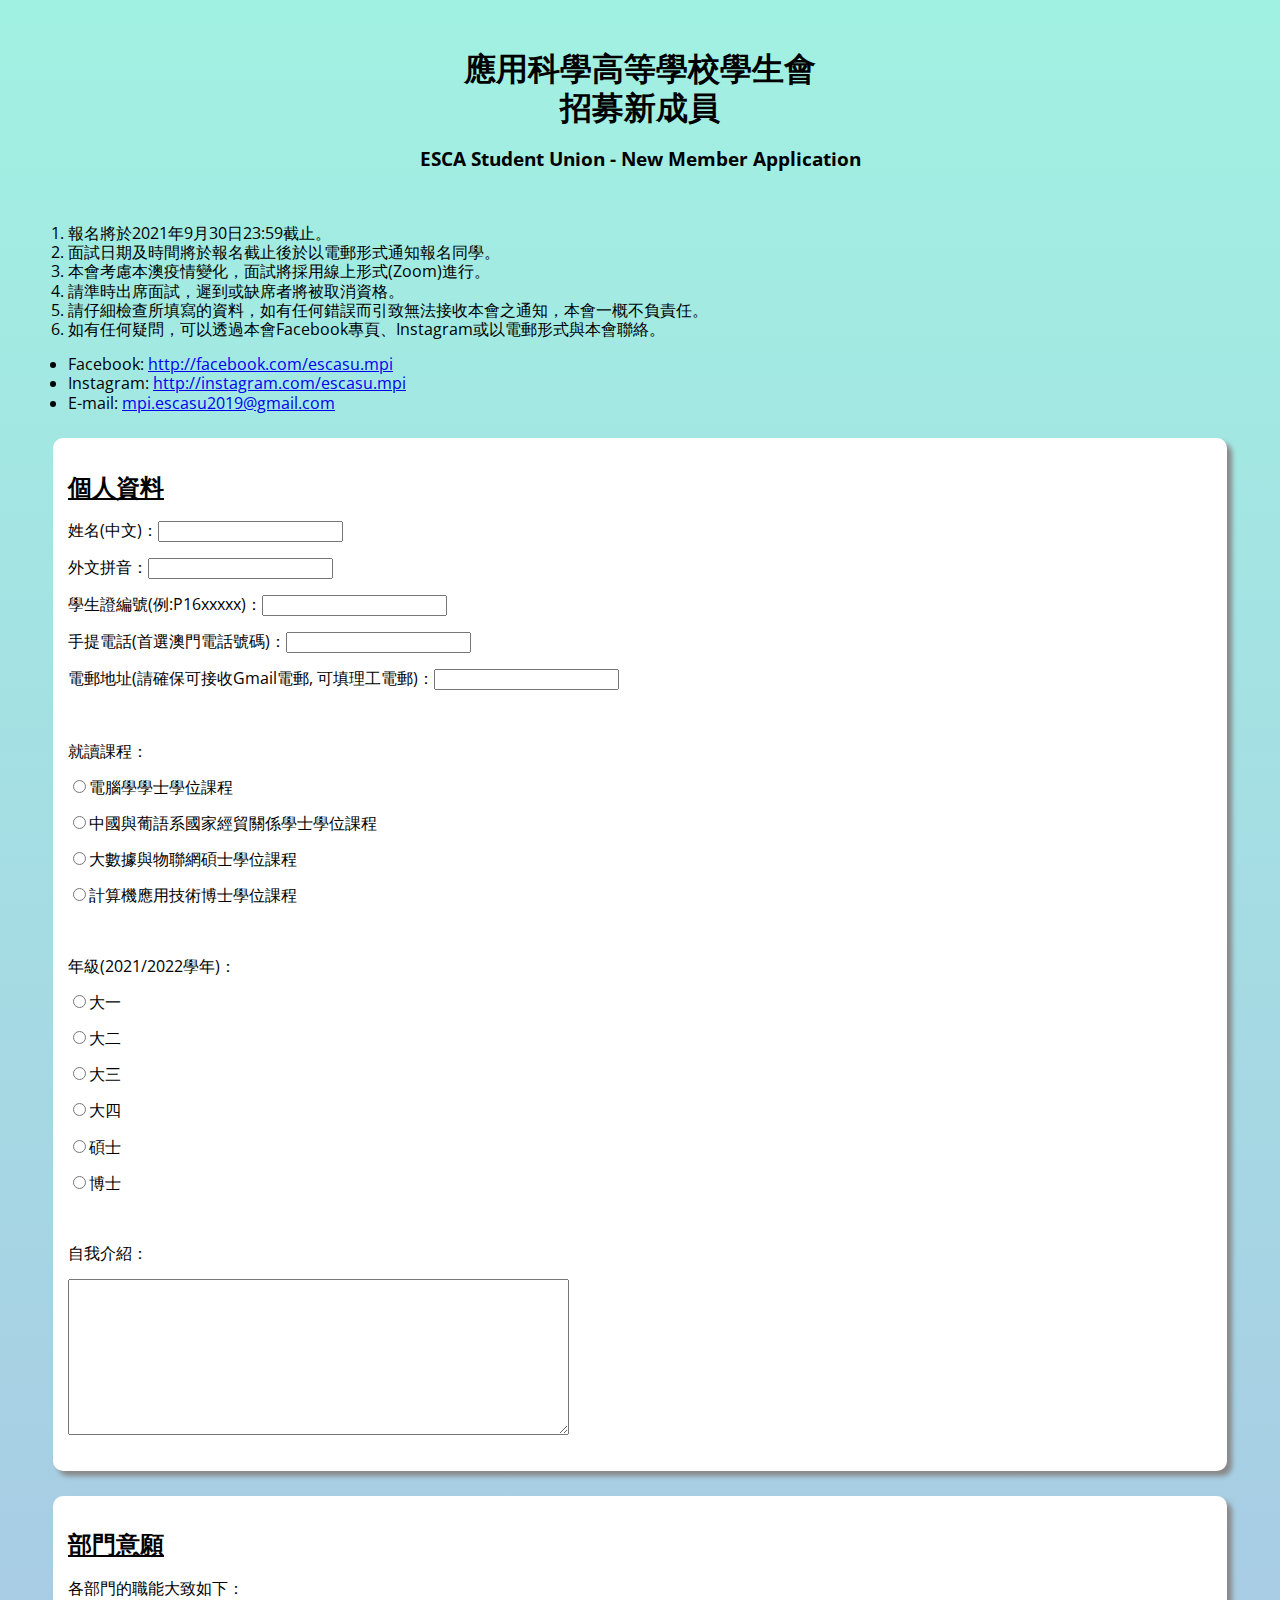
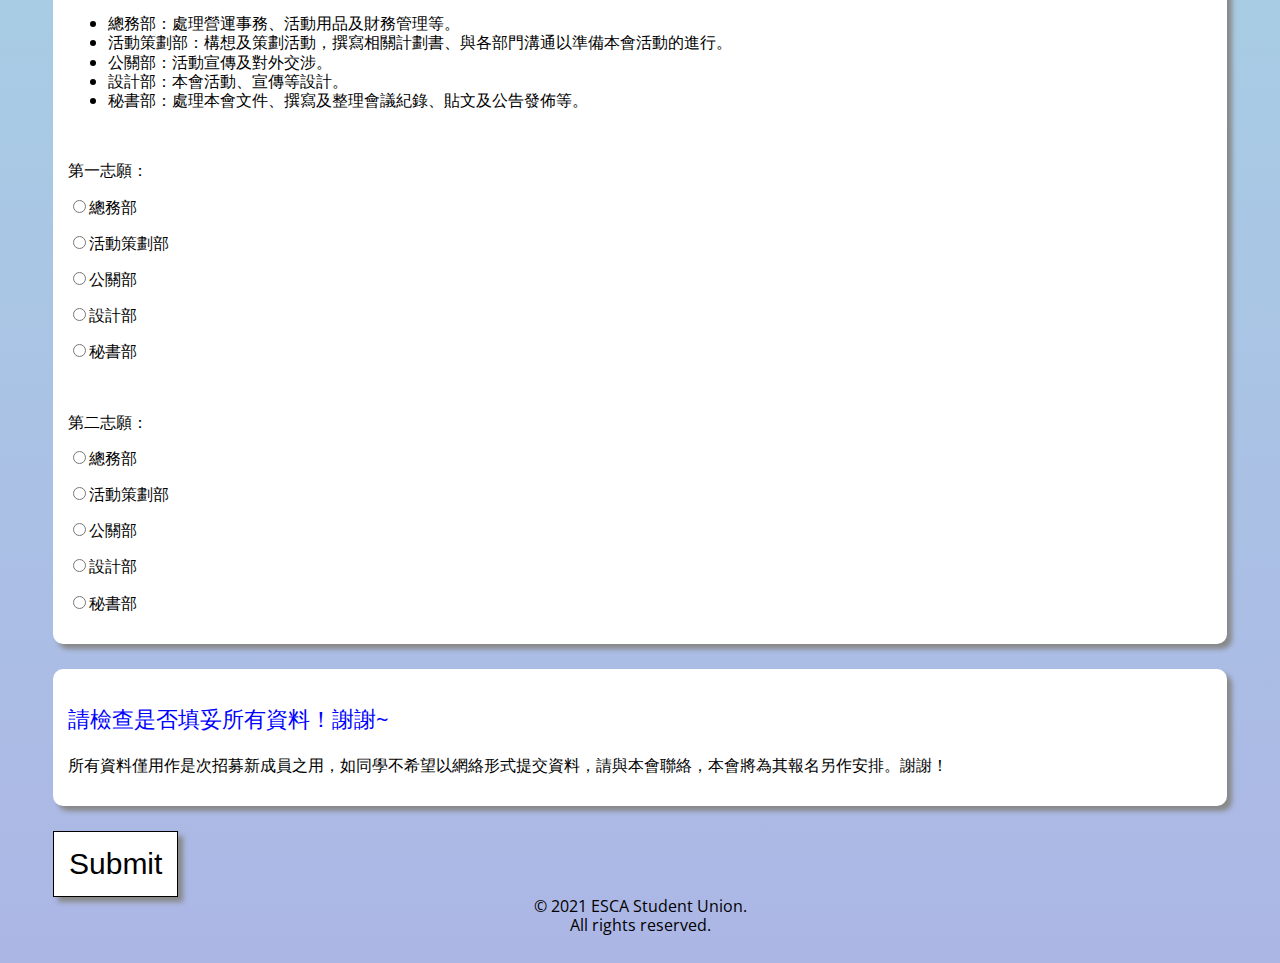
==== forms_newmember2122/index.html @ 98a7090a "Add files via upload" ====
<!DOCTYPE html>
<html>
<head>
	<meta charset="utf-8">
	<title>ESCASU - New Member Application</title>
	
	<style type="text/css">
		@import url('https://fonts.googleapis.com/css2?family=Open+Sans&display=swap');

		body {
			background: #74ebd5;
			background: -webkit-linear-gradient(to bottom, #a1f1e2, #acb6e5);
			background: linear-gradient(to bottom, #a1f1e2, #acb6e5);
			line-height: 1.2;
			padding: 20px;
			font-family: 'Open Sans', sans-serif;
		}

		footer {
			text-align: center;
		}

		#Submit {
			background: #FFFFFF;
			color: #000000;
			border: 1px solid #000;
			padding: 15px;
			text-align: center;
			transition-duration: 0.4s;
			cursor: pointer;
			font-size: 30px;

			margin-left: 25px;
			-moz-box-shadow: 5px 5px 5px #888888;
			box-shadow: 5px 5px 5px #888888;
		}

		#Submit:hover {
			background-color: #D6D6D6;
		}

		#formHead {
			text-align: center;
		}

		#formBody {
			margin: 25px;
			padding: 15px;
			background: #FFFFFF;
			border-radius:10px;
			-moz-box-shadow: 5px 5px 5px #888888;
			box-shadow: 5px 5px 5px #888888;
		}

		#formTitle {
			text-decoration-line: underline;
		}

		#attention {
			color: blue;
			font-size: 1.4em;
		}
	</style>
</head>
<body>
	
	<div>
		<h1 id="formHead">應用科學高等學校學生會<br>招募新成員</h1>
		<h3 id="formHead">ESCA Student Union - New Member Application</h3>
	</div>

	<br>
	
	<form name='orientation2021' method='post' action='action.php'>
		<div>
			<ol>
				<li>報名將於2021年9月30日23:59截止。</li>
				<li>面試日期及時間將於報名截止後於以電郵形式通知報名同學。</li>
				<li>本會考慮本澳疫情變化，面試將採用線上形式(Zoom)進行。</li>
				<li>請準時出席面試，遲到或缺席者將被取消資格。</li>
				<li>請仔細檢查所填寫的資料，如有任何錯誤而引致無法接收本會之通知，本會一概不負責任。</li>
				<li>如有任何疑問，可以透過本會Facebook專頁、Instagram或以電郵形式與本會聯絡。</li>
			</ol>
			<ul>
				<li>Facebook: <a href="http://facebook.com/escasu.mpi">http://facebook.com/escasu.mpi</a></li>
				<li>Instagram: <a href="http://instagram.com/escasu.mpi">http://instagram.com/escasu.mpi</a></li>
				<li>E-mail: <a href="mailto:mpi.escasu2019@gmail.com">mpi.escasu2019@gmail.com</a></li>
			</ul>
		</div>

		<div id="formBody">
			<h2 id="formTitle">個人資料</h2>
			<p>姓名(中文)：<input type="text" name="chinName" id="chinName" required></p>
			<p>外文拼音：<input type="text" name="engName" id="engName" required></p>
			<p>學生證編號(例:P16xxxxx)：<input type="text" name="stuId" id="stuId" required></p>
			<p>手提電話(首選澳門電話號碼)：<input type="text" name="phone" id="phone" required></p>
			<p>電郵地址(請確保可接收Gmail電郵, 可填理工電郵)：<input type="text" name="email" id="email" required></p>
			<br>
			<p>就讀課程：</p>
				<p><input type="radio" name="programme" value="電腦學學士學位課程" required>電腦學學士學位課程</p>
				<p><input type="radio" name="programme" value="中國與葡語系國家經貿關係學士學位課程">中國與葡語系國家經貿關係學士學位課程</p>
				<p><input type="radio" name="programme" value="大數據與物聯網碩士學位課程">大數據與物聯網碩士學位課程</p>
				<p><input type="radio" name="programme" value="計算機應用技術博士學位課程">計算機應用技術博士學位課程</p>
			<br>
			<p>年級(2021/2022學年)：</p>
				<p><input type="radio" name="grade" value="大一" required>大一</p>
				<p><input type="radio" name="grade" value="大二">大二</p>
				<p><input type="radio" name="grade" value="大三">大三</p>
				<p><input type="radio" name="grade" value="大四">大四</p>
				<p><input type="radio" name="grade" value="碩士">碩士</p>
				<p><input type="radio" name="grade" value="博士">博士</p>
			<br>
			<p>自我介紹：</p>
				<p><textarea name="selfIntro" id="selfIntro" cols="60" rows="10" required></textarea></p>

		</div>

		<div id="formBody">
			<h2 id="formTitle">部門意願</h2>
			<p>各部門的職能大致如下：</p>
			<ul>
				<li>總務部：處理營運事務、活動用品及財務管理等。</li>
				<li>活動策劃部：構想及策劃活動，撰寫相關計劃書、與各部門溝通以準備本會活動的進行。</li>
				<li>公關部：活動宣傳及對外交涉。</li>
				<li>設計部：本會活動、宣傳等設計。</li>
				<li>秘書部：處理本會文件、撰寫及整理會議紀錄、貼文及公告發佈等。</li>
			</ul>
			<br>
			<p>第一志願：</p>
				<p><input type="radio" name="firstChoice" value="總務部" required>總務部</p>
				<p><input type="radio" name="firstChoice" value="活動策劃部">活動策劃部</p>
				<p><input type="radio" name="firstChoice" value="公關部">公關部</p>
				<p><input type="radio" name="firstChoice" value="設計部">設計部</p>
				<p><input type="radio" name="firstChoice" value="秘書部">秘書部</p>
			<br>
			<p>第二志願：</p>
				<p><input type="radio" name="secondChoice" value="總務部" required>總務部</p>
				<p><input type="radio" name="secondChoice" value="活動策劃部">活動策劃部</p>
				<p><input type="radio" name="secondChoice" value="公關部">公關部</p>
				<p><input type="radio" name="secondChoice" value="設計部">設計部</p>
				<p><input type="radio" name="secondChoice" value="秘書部">秘書部</p>
		</div>

		<div id="formBody">
			<p id="attention">請檢查是否填妥所有資料！謝謝~</p>
			<p>所有資料僅用作是次招募新成員之用，如同學不希望以網絡形式提交資料，請與本會聯絡，本會將為其報名另作安排。謝謝！</p>
		</div>

		<input type="submit" name="Submit" id="Submit" value="Submit">
	</form>

	<footer>
		© 2021 ESCA Student Union.<br>All rights reserved.
	</footer>
</body>
</html>
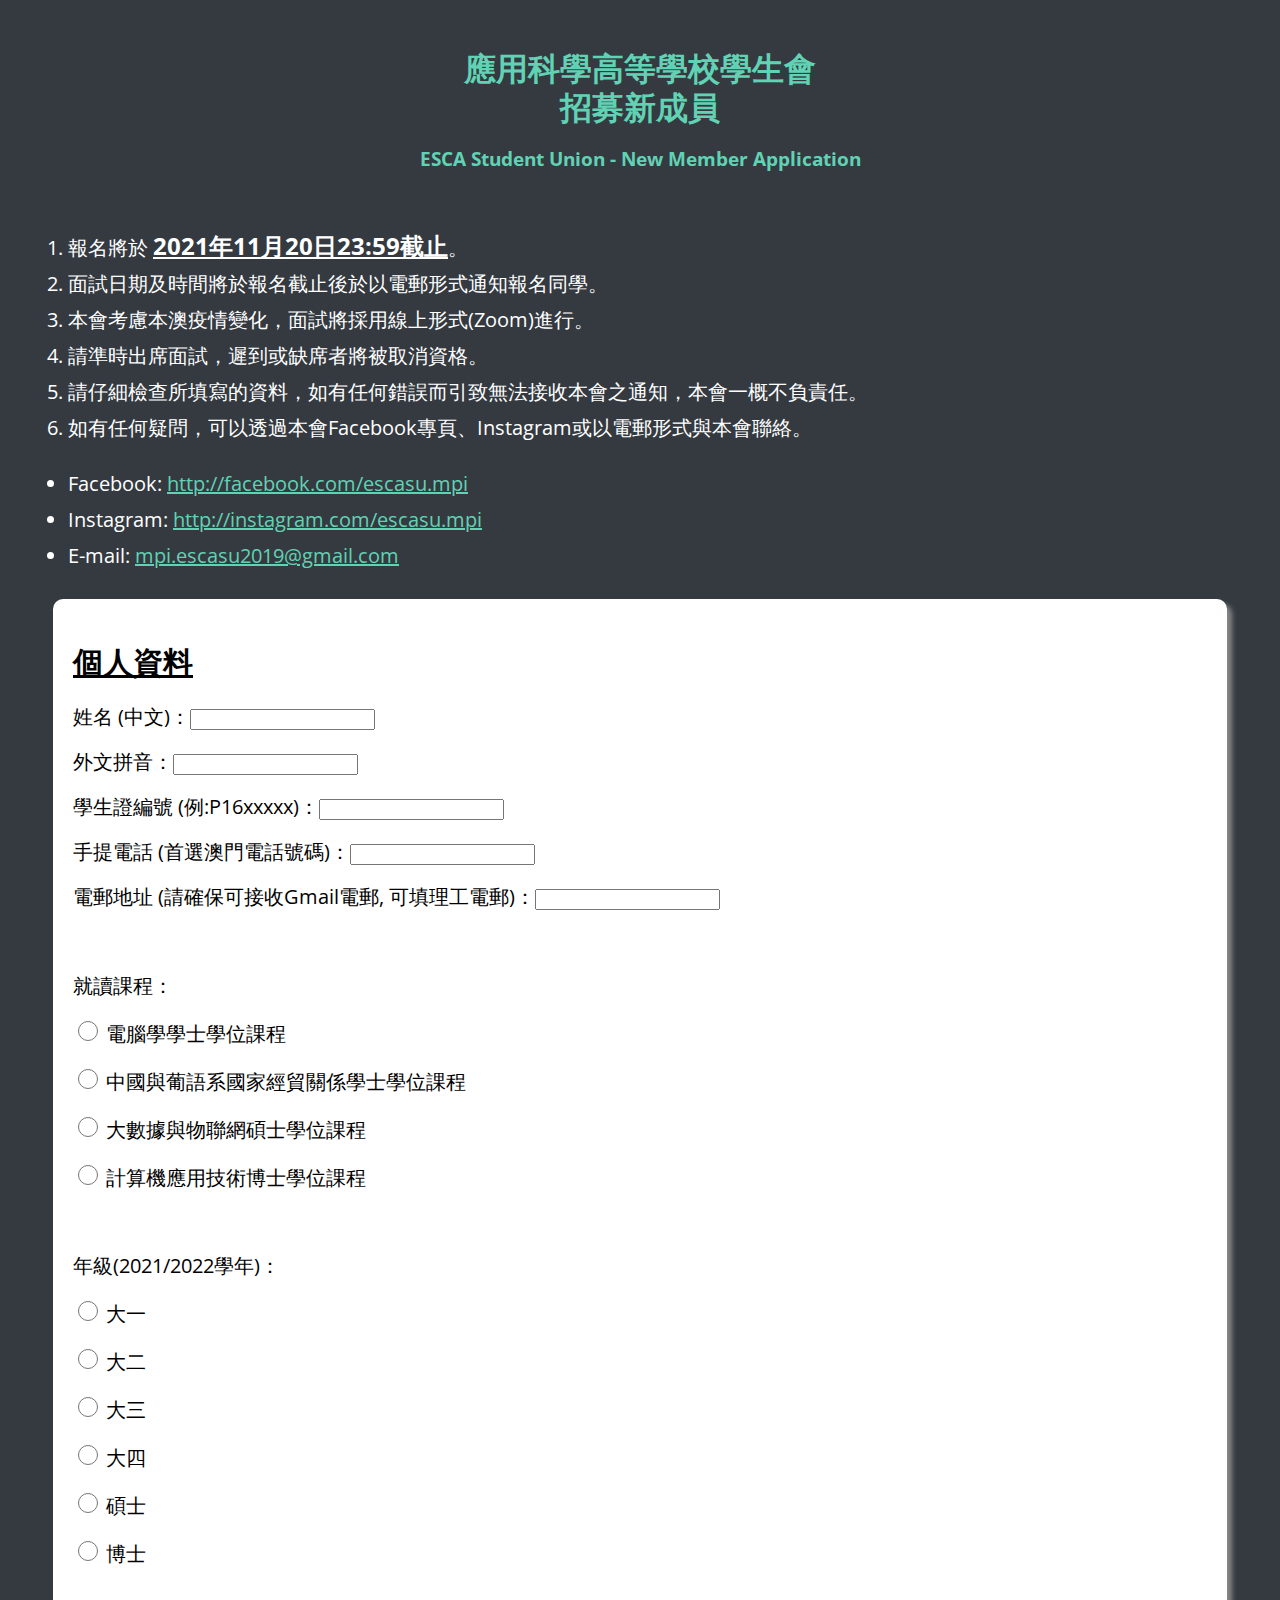
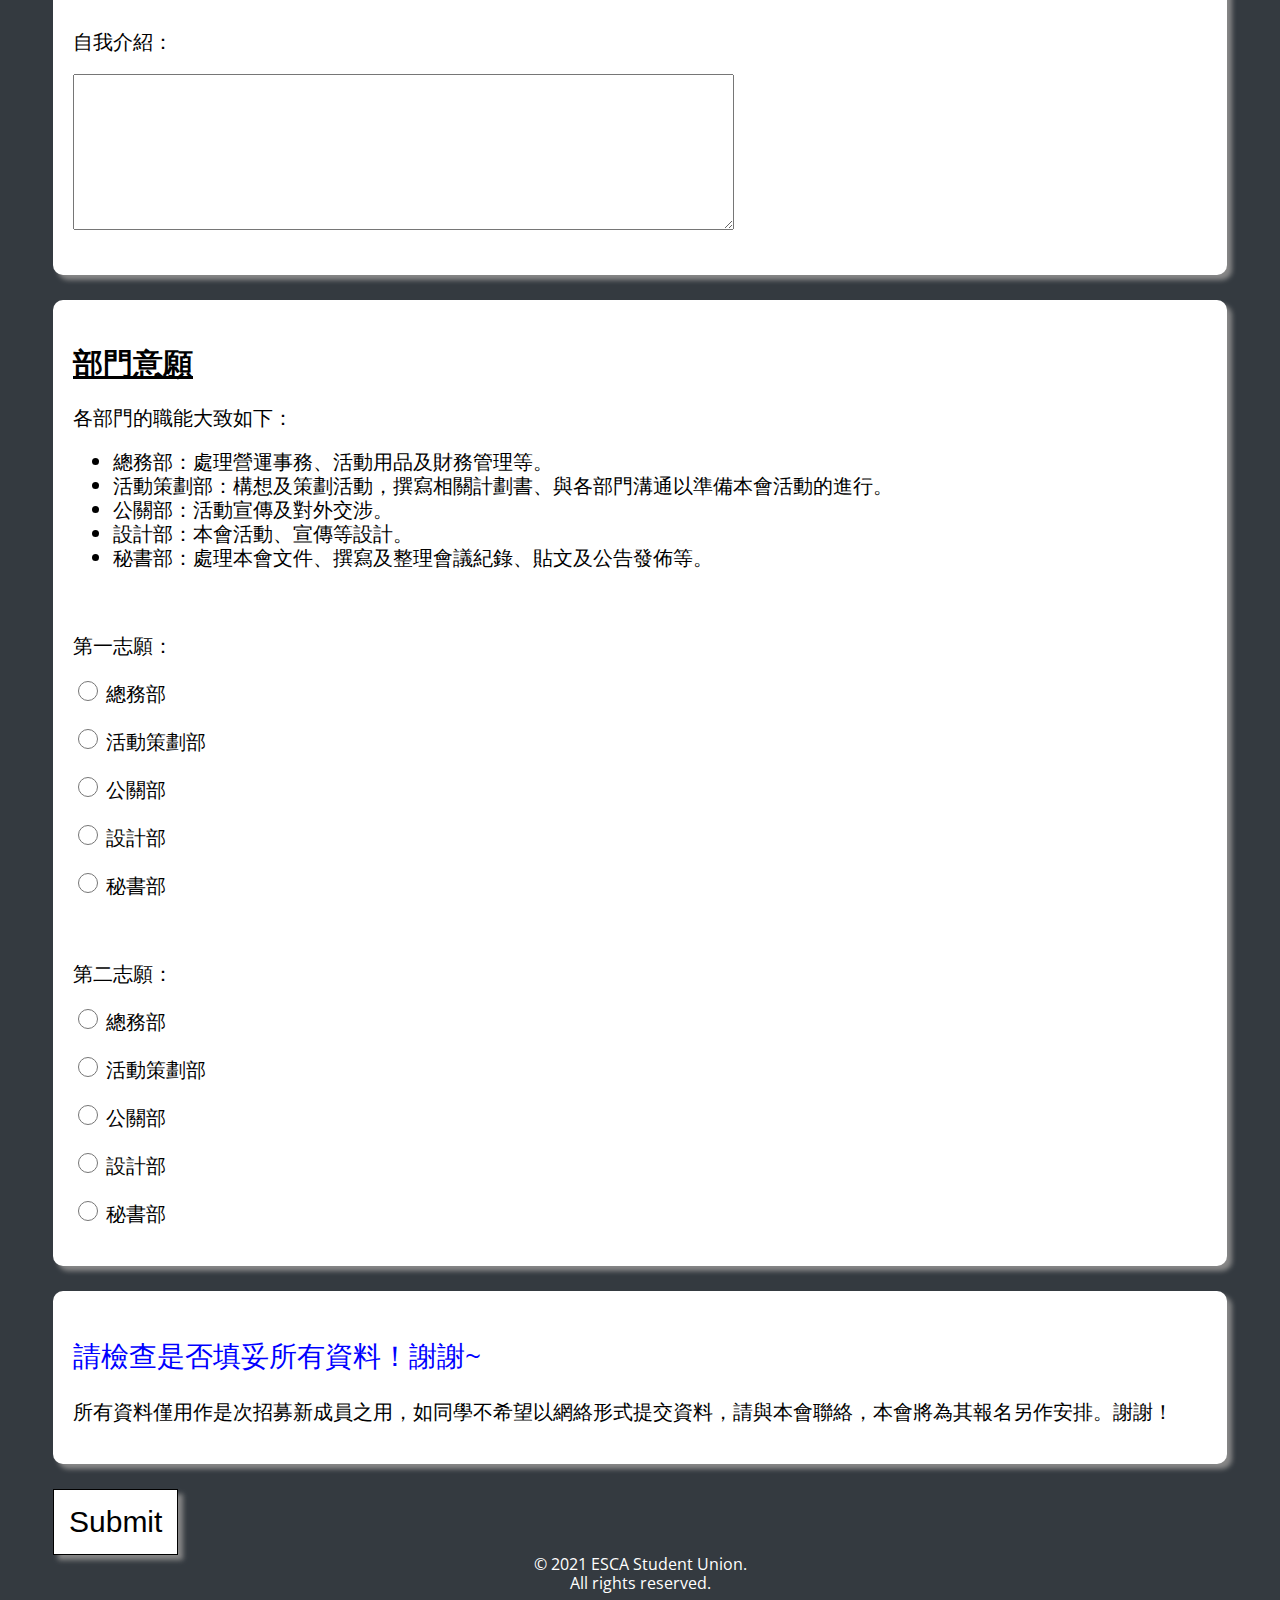
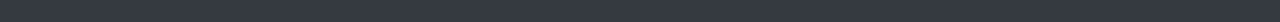
==== commit 53c9fea8: "Add files via upload" ====
--- a/forms_newmember2122/index.html
+++ b/forms_newmember2122/index.html
@@ -8,9 +8,7 @@
 		@import url('https://fonts.googleapis.com/css2?family=Open+Sans&display=swap');
 
 		body {
-			background: #74ebd5;
-			background: -webkit-linear-gradient(to bottom, #a1f1e2, #acb6e5);
-			background: linear-gradient(to bottom, #a1f1e2, #acb6e5);
+			background: #343a40;
 			line-height: 1.2;
 			padding: 20px;
 			font-family: 'Open Sans', sans-serif;
@@ -18,6 +16,25 @@
 
 		footer {
 			text-align: center;
+		}
+
+		a {
+			color: #61D2B4;
+		}
+
+		footer {
+			color: #FFFFFF;
+		}
+
+		span {
+			font-size: 24px;
+			font-weight: bold;
+			text-decoration: underline;
+		}
+
+		input[type=radio] {
+			height: 20px;
+			width: 20px;
 		}
 
 		#Submit {
@@ -35,17 +52,25 @@
 			box-shadow: 5px 5px 5px #888888;
 		}
 
+		#intro {
+			font-size: 20px;
+			line-height: 1.8em;
+			color: #FFFFFF;
+		}
+
 		#Submit:hover {
 			background-color: #D6D6D6;
 		}
 
 		#formHead {
 			text-align: center;
+			color: #61D2B4;
 		}
 
 		#formBody {
+			font-size: 20px;
 			margin: 25px;
-			padding: 15px;
+			padding: 20px;
 			background: #FFFFFF;
 			border-radius:10px;
 			-moz-box-shadow: 5px 5px 5px #888888;
@@ -72,9 +97,9 @@
 	<br>
 	
 	<form name='orientation2021' method='post' action='action.php'>
-		<div>
+		<div id="intro">
 			<ol>
-				<li>報名將於2021年9月30日23:59截止。</li>
+				<li>報名將於 <span>2021年11月20日23:59截止</span>。</li>
 				<li>面試日期及時間將於報名截止後於以電郵形式通知報名同學。</li>
 				<li>本會考慮本澳疫情變化，面試將採用線上形式(Zoom)進行。</li>
 				<li>請準時出席面試，遲到或缺席者將被取消資格。</li>
@@ -90,28 +115,28 @@
 
 		<div id="formBody">
 			<h2 id="formTitle">個人資料</h2>
-			<p>姓名(中文)：<input type="text" name="chinName" id="chinName" required></p>
+			<p>姓名 (中文)：<input type="text" name="chinName" id="chinName" required></p>
 			<p>外文拼音：<input type="text" name="engName" id="engName" required></p>
-			<p>學生證編號(例:P16xxxxx)：<input type="text" name="stuId" id="stuId" required></p>
-			<p>手提電話(首選澳門電話號碼)：<input type="text" name="phone" id="phone" required></p>
-			<p>電郵地址(請確保可接收Gmail電郵, 可填理工電郵)：<input type="text" name="email" id="email" required></p>
+			<p>學生證編號 (例:P16xxxxx)：<input type="text" name="stuId" id="stuId" required></p>
+			<p>手提電話 (首選澳門電話號碼)：<input type="text" name="phone" id="phone" required></p>
+			<p>電郵地址 (請確保可接收Gmail電郵, 可填理工電郵)：<input type="text" name="email" id="email" required></p>
 			<br>
 			<p>就讀課程：</p>
-				<p><input type="radio" name="programme" value="電腦學學士學位課程" required>電腦學學士學位課程</p>
-				<p><input type="radio" name="programme" value="中國與葡語系國家經貿關係學士學位課程">中國與葡語系國家經貿關係學士學位課程</p>
-				<p><input type="radio" name="programme" value="大數據與物聯網碩士學位課程">大數據與物聯網碩士學位課程</p>
-				<p><input type="radio" name="programme" value="計算機應用技術博士學位課程">計算機應用技術博士學位課程</p>
+				<p><input type="radio" name="programme" value="電腦學學士學位課程" required> 電腦學學士學位課程</p>
+				<p><input type="radio" name="programme" value="中國與葡語系國家經貿關係學士學位課程"> 中國與葡語系國家經貿關係學士學位課程</p>
+				<p><input type="radio" name="programme" value="大數據與物聯網碩士學位課程"> 大數據與物聯網碩士學位課程</p>
+				<p><input type="radio" name="programme" value="計算機應用技術博士學位課程"> 計算機應用技術博士學位課程</p>
 			<br>
 			<p>年級(2021/2022學年)：</p>
-				<p><input type="radio" name="grade" value="大一" required>大一</p>
-				<p><input type="radio" name="grade" value="大二">大二</p>
-				<p><input type="radio" name="grade" value="大三">大三</p>
-				<p><input type="radio" name="grade" value="大四">大四</p>
-				<p><input type="radio" name="grade" value="碩士">碩士</p>
-				<p><input type="radio" name="grade" value="博士">博士</p>
+				<p><input type="radio" name="grade" value="大一" required> 大一</p>
+				<p><input type="radio" name="grade" value="大二"> 大二</p>
+				<p><input type="radio" name="grade" value="大三"> 大三</p>
+				<p><input type="radio" name="grade" value="大四"> 大四</p>
+				<p><input type="radio" name="grade" value="碩士"> 碩士</p>
+				<p><input type="radio" name="grade" value="博士"> 博士</p>
 			<br>
 			<p>自我介紹：</p>
-				<p><textarea name="selfIntro" id="selfIntro" cols="60" rows="10" required></textarea></p>
+				<p><textarea name="selfIntro" id="selfIntro" cols="80" rows="10" required></textarea></p>
 
 		</div>
 
@@ -127,18 +152,18 @@
 			</ul>
 			<br>
 			<p>第一志願：</p>
-				<p><input type="radio" name="firstChoice" value="總務部" required>總務部</p>
-				<p><input type="radio" name="firstChoice" value="活動策劃部">活動策劃部</p>
-				<p><input type="radio" name="firstChoice" value="公關部">公關部</p>
-				<p><input type="radio" name="firstChoice" value="設計部">設計部</p>
-				<p><input type="radio" name="firstChoice" value="秘書部">秘書部</p>
+				<p><input type="radio" name="firstChoice" value="總務部" required> 總務部</p>
+				<p><input type="radio" name="firstChoice" value="活動策劃部"> 活動策劃部</p>
+				<p><input type="radio" name="firstChoice" value="公關部"> 公關部</p>
+				<p><input type="radio" name="firstChoice" value="設計部"> 設計部</p>
+				<p><input type="radio" name="firstChoice" value="秘書部"> 秘書部</p>
 			<br>
 			<p>第二志願：</p>
-				<p><input type="radio" name="secondChoice" value="總務部" required>總務部</p>
-				<p><input type="radio" name="secondChoice" value="活動策劃部">活動策劃部</p>
-				<p><input type="radio" name="secondChoice" value="公關部">公關部</p>
-				<p><input type="radio" name="secondChoice" value="設計部">設計部</p>
-				<p><input type="radio" name="secondChoice" value="秘書部">秘書部</p>
+				<p><input type="radio" name="secondChoice" value="總務部" required> 總務部</p>
+				<p><input type="radio" name="secondChoice" value="活動策劃部"> 活動策劃部</p>
+				<p><input type="radio" name="secondChoice" value="公關部"> 公關部</p>
+				<p><input type="radio" name="secondChoice" value="設計部"> 設計部</p>
+				<p><input type="radio" name="secondChoice" value="秘書部"> 秘書部</p>
 		</div>
 
 		<div id="formBody">
